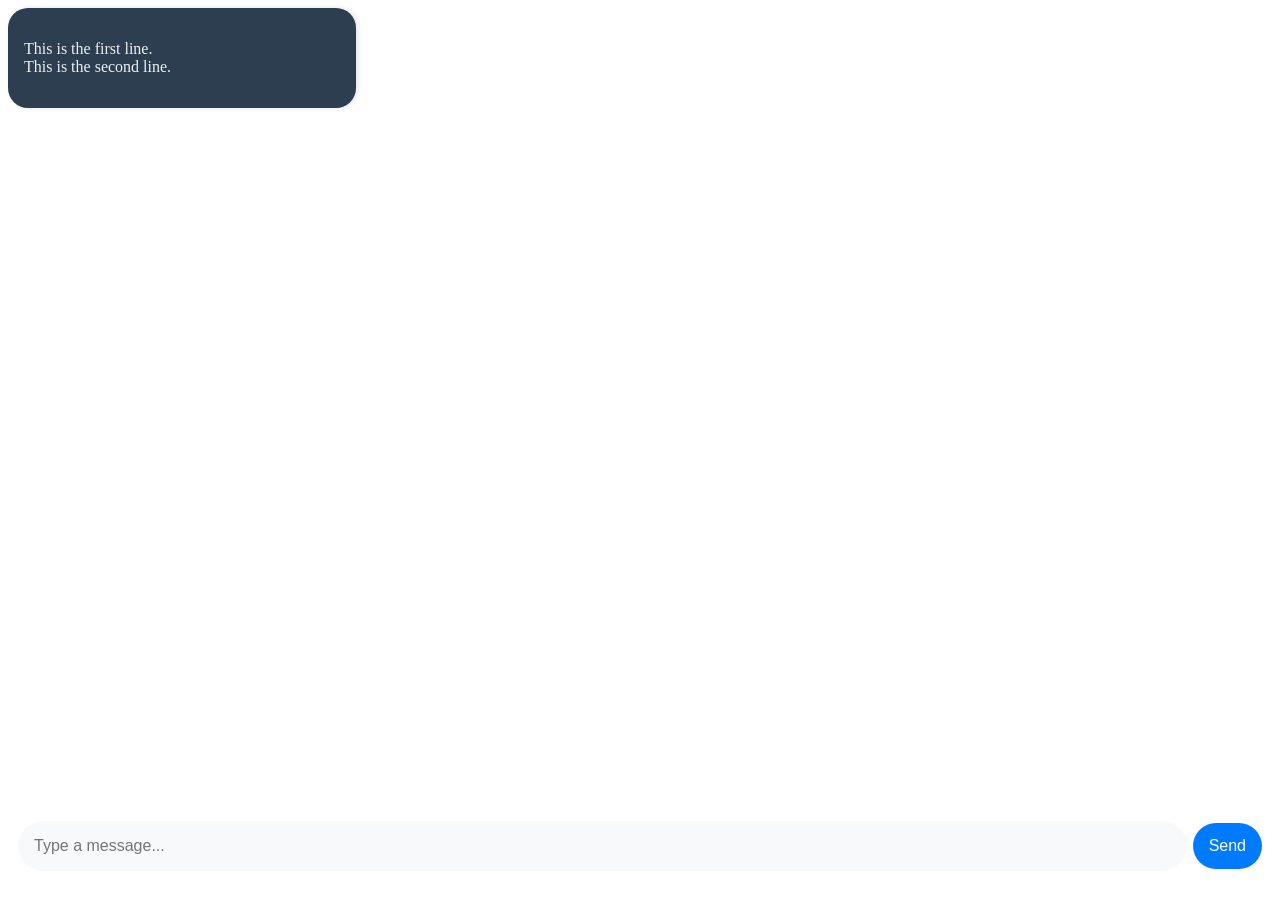
==== index.html @ 6c1fc05a "working version" ====
<!DOCTYPE html>
<html lang="en">
<head>
  <meta charset="UTF-8">
  <meta name="viewport" content="width=device-width, initial-scale=1.0">
  <link rel="stylesheet" href="style.css">
  <title>WebSocket Chat</title>
  <script src="sillyclient.js"></script>

</head>
<body>

  <div class="chat-container">

    <div class="chat-list">
        <p>This is the first line.<br>This is the second line.</p>
    </div>

    <div class="messages-container" id="messages"></div>

    <div class="message-input-container">
      <input type="text" id="messageInput" placeholder="Type a message...">
      <button id="sendButton">Send</button>
    </div>

  </div>
  

  <script src="main.js" defer></script>
   
</body>
</html>
---- style.css ----
/* Chat bubble styling */
 .chat-container {
  display: flex;
  flex-direction: column;
  height: 97vh;
}

.messages-container {
  flex-grow: 1;
  overflow-y: auto;
}

.message-container {
  display: flex;
  align-items: flex-start;
  margin: 10px;
}

.message-bubble {
  background-color: #f8f9fa;
  padding: 10px 16px;
  border-radius: 50px;
  max-width: 60%;
  word-wrap: break-word;
  box-shadow: 0 0 50px rgba(0, 0, 0, 0.05);
}

.sender-message-container {
  justify-content: flex-end;
}

.sender-message-bubble {
  background-color: #007bff;
  color: white;
}

.message-input-container {
  display: flex;
  align-items: center;
  padding: 10px;
  background-color: white;
}

.chat-list {
  width: 25%;
  background-color: #2c3e50;
  color: #ecf0f1;
  display: flex;
  flex-direction: column;
  padding: 1rem;
  overflow-y: auto;
  border-radius: 20px;
  box-shadow: 2px 0 5px rgba(0, 0, 0, 0.1);
}

.chat-list h2 {
  margin: 0 0 1rem 0;
  font-size: 1.5rem;
  border-bottom: 1px solid #34495e;
  padding-bottom: 0.5rem;
}
#messageInput {
  flex-grow: 1;
  margin-right: 6px;
  border: none;
  outline: none;
  border-radius: 50px;
  height: 30px;
  font-size: 16px;
  background-color: #f8f9fa;
  padding: 10px 16px 10px 16px;
}

#sendButton {
  background-color: #007bff;
  border-radius: 50px;
  outline: none;
  border: none;
  padding: 14px 16px 14px 16px;
  color: #fff;
  font-size: 16px;
  cursor: pointer;
}

#sendButton:hover{
  box-shadow: 0 0 50px rgba(0, 0, 0, 0.05);
}

#sendButton:active {
  background-color: #3b9aff;
}
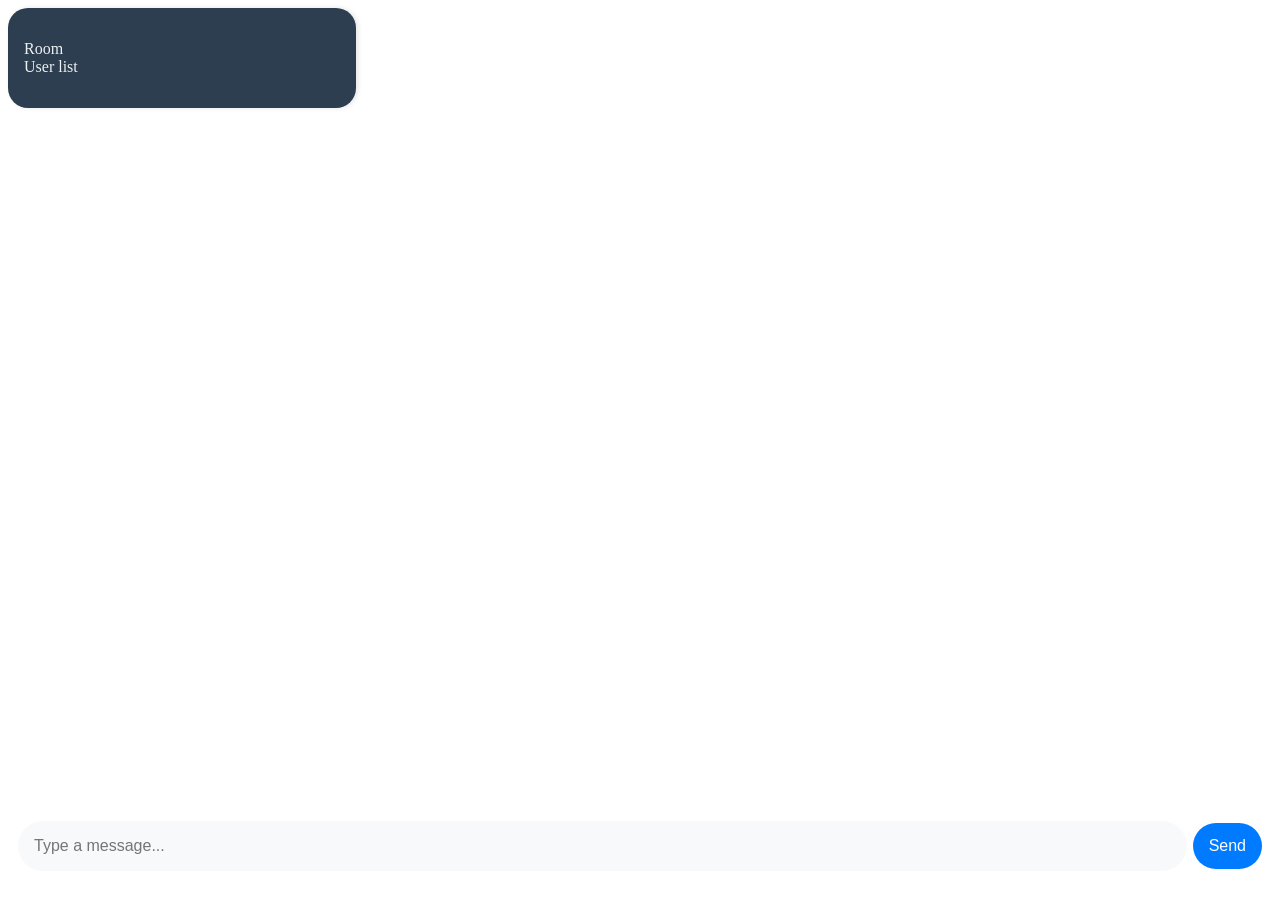
==== commit dbdb40ba: "ancora non funge" ====
--- a/index.html
+++ b/index.html
@@ -13,7 +13,7 @@
   <div class="chat-container">
 
     <div class="chat-list">
-        <p>This is the first line.<br>This is the second line.</p>
+        <p>Room<br>User list</p>
     </div>
 
     <div class="messages-container" id="messages"></div>
--- a/style.css
+++ b/style.css
@@ -1,8 +1,9 @@
- /* Chat bubble styling */
+ /* Chat styling */
  .chat-container {
   display: flex;
   flex-direction: column;
   height: 97vh;
+  /*background-color: #0a2541*/
 }
 
 .messages-container {
@@ -23,7 +24,18 @@
   max-width: 60%;
   word-wrap: break-word;
   box-shadow: 0 0 50px rgba(0, 0, 0, 0.05);
+  flex-direction: column;
 }
+
+.author-id {
+  font-size: 12px;
+  font-weight: bold;
+  color: #8309a5;
+  margin-top: 1px; 
+  margin-bottom: 3px;
+}
+
+
 
 .sender-message-container {
   justify-content: flex-end;
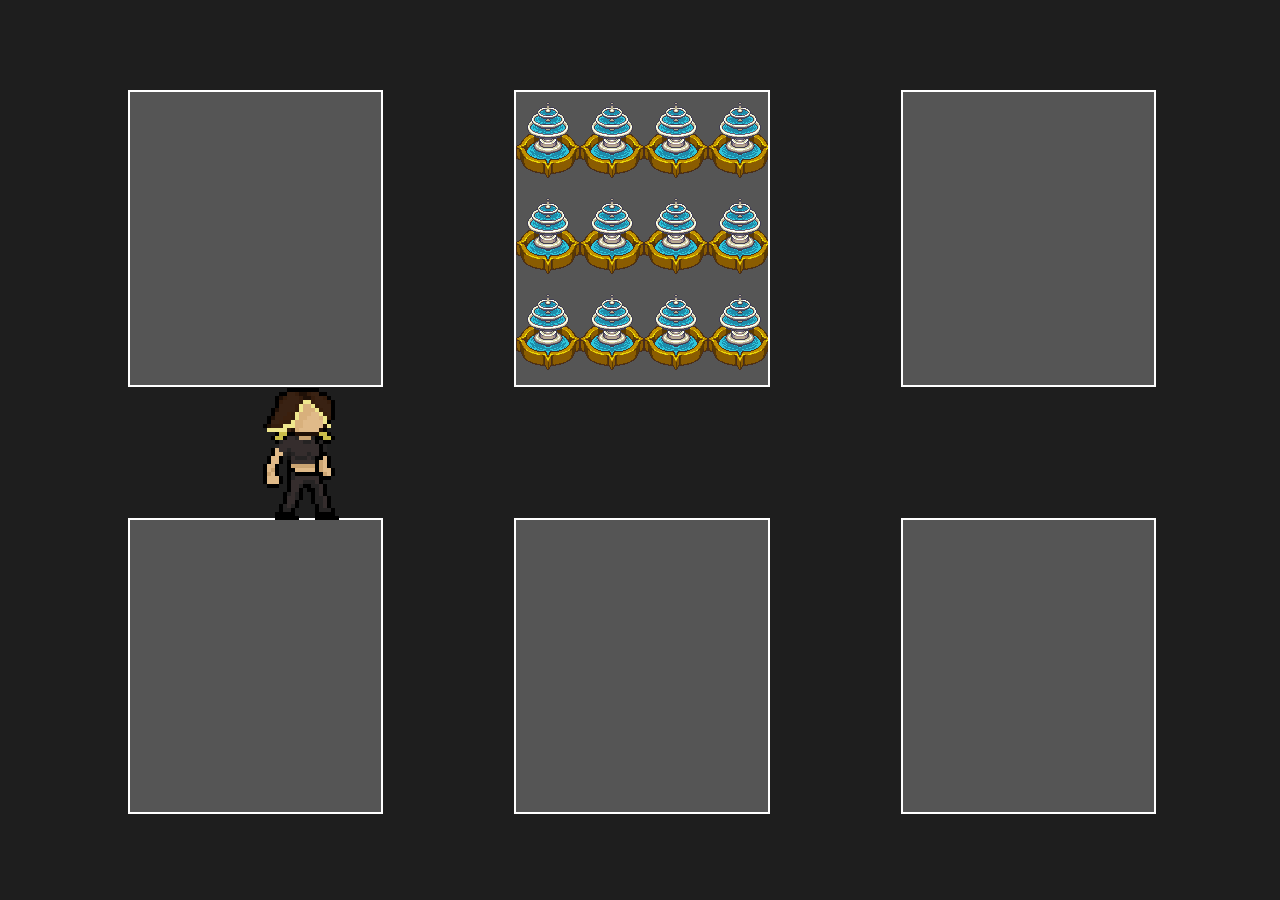
==== commit 1da2cf96: "first commit" ====
--- a/index.html
+++ b/index.html
@@ -1,32 +1,21 @@
 <!DOCTYPE html>
 <html lang="en">
 <head>
-  <meta charset="UTF-8">
-  <meta name="viewport" content="width=device-width, initial-scale=1.0">
-  <link rel="stylesheet" href="style.css">
-  <title>WebSocket Chat</title>
-  <script src="sillyclient.js"></script>
-
+    <meta charset="UTF-8">
+    <meta name="viewport" content="width=device-width, initial-scale=1.0">
+    <title>Pixel City</title>
+    <link rel="stylesheet" href="style.css">
 </head>
 <body>
-
-  <div class="chat-container">
-
-    <div class="chat-list">
-        <p>Room<br>User list</p>
+    <div class="city">
+        <div class="avatar" id="avatar"></div>
+        <div class="building" data-link="page1.html"></div>
+        <div class="building fountain" data-link="page2.html"></div>
+        <div class="building" data-link="page3.html"></div>
+        <div class="building" data-link="page4.html"></div>
+        <div class="building" data-link="page5.html"></div>
+        <div class="building" data-link="page6.html"></div>
     </div>
-
-    <div class="messages-container" id="messages"></div>
-
-    <div class="message-input-container">
-      <input type="text" id="messageInput" placeholder="Type a message...">
-      <button id="sendButton">Send</button>
-    </div>
-
-  </div>
-  
-
-  <script src="main.js" defer></script>
-   
+    <script src="main.js"></script>
 </body>
 </html>
--- a/style.css
+++ b/style.css
@@ -1,103 +1,64 @@
- /* Chat styling */
- .chat-container {
+body {
+  background-color: #1e1e1e;
   display: flex;
-  flex-direction: column;
-  height: 97vh;
-  /*background-color: #0a2541*/
+  justify-content: center;
+  align-items: center;
+  height: 100vh;
+  width: 100vw;
+  margin: 0;
+  overflow: hidden;
+}
+.city {
+  display: grid;
+  grid-template-columns: repeat(3, 1fr);
+  grid-template-rows: repeat(2, 1fr);
+  gap: 15vh;
+  width: 80vw;
+  height: 80vh;
+  position: relative;
+}
+.building {
+  width: 100%;
+  height: 100%;
+  background-color: #555;
+  display: flex;
+  justify-content: center;
+  align-items: center;
+  cursor: pointer;
+  border: 2px solid white;
 }
 
-.messages-container {
-  flex-grow: 1;
-  overflow-y: auto;
+.building.fountain {
+  background-image: url('WaterFountain.png'); 
+  background-size: 128px 96px; 
+  background-position: 0 0;
+  animation: fountainAnimation 1s steps(2) infinite; /* 4 frame nell'animazione */
 }
 
-.message-container {
-  display: flex;
-  align-items: flex-start;
-  margin: 10px;
+/* Animazione della fontana */
+@keyframes fountainAnimation {
+  from {background-position: 0 0;
+  }
+  to {
+    background-position: -128px 0; 
+  }
 }
 
-.message-bubble {
-  background-color: #f8f9fa;
-  padding: 10px 16px;
-  border-radius: 50px;
-  max-width: 60%;
-  word-wrap: break-word;
-  box-shadow: 0 0 50px rgba(0, 0, 0, 0.05);
-  flex-direction: column;
+.avatar {
+  width:180px;
+  height: 140px;
+  position: absolute;
+  left: 5%; /* Posizionamento sulla strada tra primo e quarto edificio */
+  top: 50%;
+  transform: translateY(-50%);
+  background-image: url('avatar.png');
+  background-size: 1024px 140px;
+  background-position: 0 0;
+  animation: idle 0.7s steps(4) infinite;
 }
 
-.author-id {
-  font-size: 12px;
-  font-weight: bold;
-  color: #8309a5;
-  margin-top: 1px; 
-  margin-bottom: 3px;
+@keyframes idle {
+  from { background-position: 0 0;    /* Primo frame */}
+  to { background-position: -1024px 0;  /* 4 frame x 24px (23px + 1px di spazio) = 96px */
+  }
 }
-
-
-
-.sender-message-container {
-  justify-content: flex-end;
-}
-
-.sender-message-bubble {
-  background-color: #007bff;
-  color: white;
-}
-
-.message-input-container {
-  display: flex;
-  align-items: center;
-  padding: 10px;
-  background-color: white;
-}
-
-.chat-list {
-  width: 25%;
-  background-color: #2c3e50;
-  color: #ecf0f1;
-  display: flex;
-  flex-direction: column;
-  padding: 1rem;
-  overflow-y: auto;
-  border-radius: 20px;
-  box-shadow: 2px 0 5px rgba(0, 0, 0, 0.1);
-}
-
-.chat-list h2 {
-  margin: 0 0 1rem 0;
-  font-size: 1.5rem;
-  border-bottom: 1px solid #34495e;
-  padding-bottom: 0.5rem;
-}
-#messageInput {
-  flex-grow: 1;
-  margin-right: 6px;
-  border: none;
-  outline: none;
-  border-radius: 50px;
-  height: 30px;
-  font-size: 16px;
-  background-color: #f8f9fa;
-  padding: 10px 16px 10px 16px;
-}
-
-#sendButton {
-  background-color: #007bff;
-  border-radius: 50px;
-  outline: none;
-  border: none;
-  padding: 14px 16px 14px 16px;
-  color: #fff;
-  font-size: 16px;
-  cursor: pointer;
-}
-
-#sendButton:hover{
-  box-shadow: 0 0 50px rgba(0, 0, 0, 0.05);
-}
-
-#sendButton:active {
-  background-color: #3b9aff;
-}
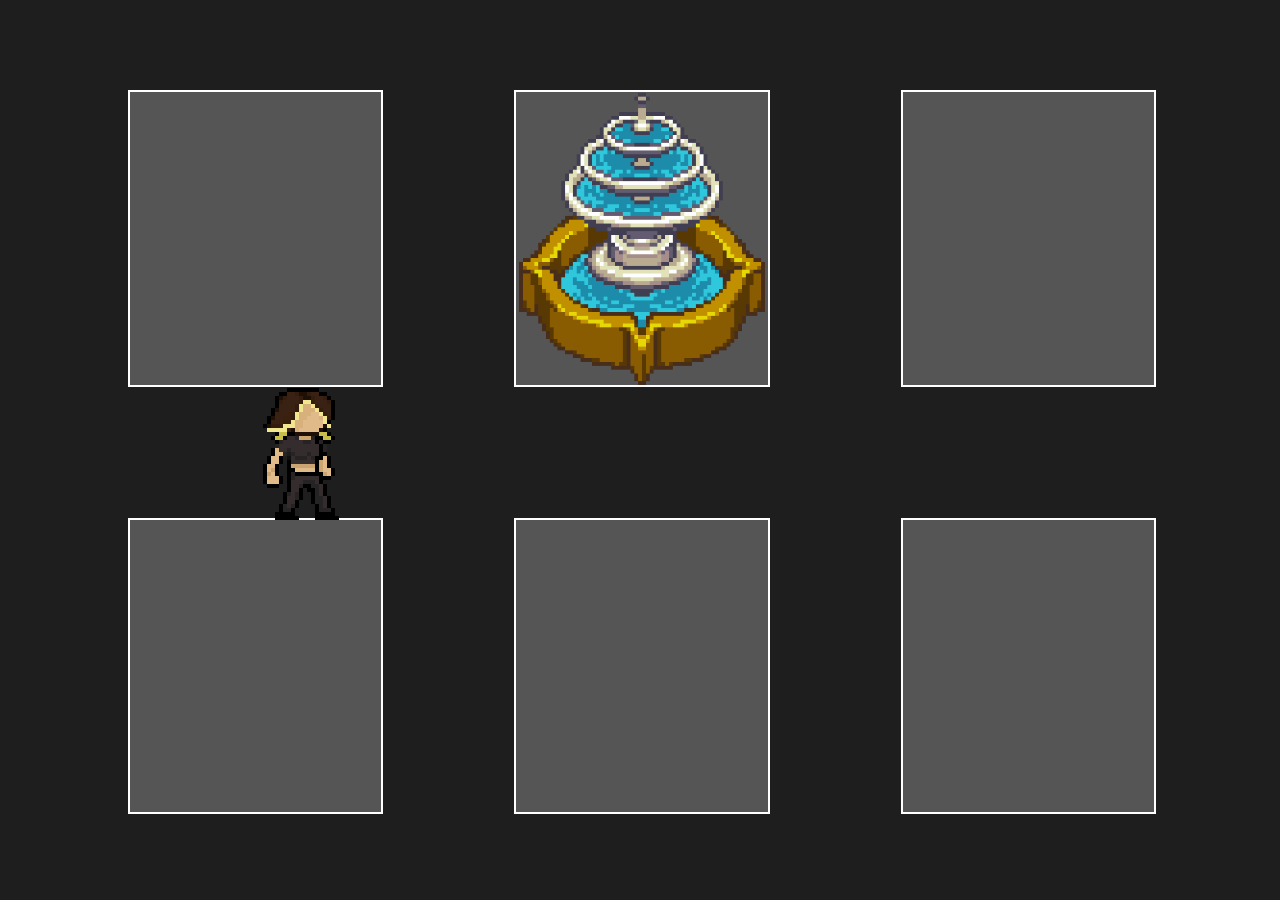
==== commit 47373e0a: "fontana" ====
--- a/index.html
+++ b/index.html
@@ -7,10 +7,13 @@
     <link rel="stylesheet" href="style.css">
 </head>
 <body>
+    <div class="road"></div>
     <div class="city">
         <div class="avatar" id="avatar"></div>
         <div class="building" data-link="page1.html"></div>
-        <div class="building fountain" data-link="page2.html"></div>
+        <div class="building fountain" data-link="page2.html">
+            <img src="WaterFountain.gif" alt="Fontana animata">
+        </div>
         <div class="building" data-link="page3.html"></div>
         <div class="building" data-link="page4.html"></div>
         <div class="building" data-link="page5.html"></div>
--- a/style.css
+++ b/style.css
@@ -16,6 +16,15 @@
   width: 80vw;
   height: 80vh;
   position: relative;
+  background-color: transparent;
+}
+.city::before {
+  position: absolute;
+  top: 0;
+  left: 0;
+  background-image: url('tile1_scaled.png'); /* Tileset per la strada */
+  background-size: 100% auto; /* La mattonella si adatta in larghezza e si ripete in altezza */
+  background-repeat: repeat; 
 }
 .building {
   width: 100%;
@@ -26,23 +35,27 @@
   align-items: center;
   cursor: pointer;
   border: 2px solid white;
+  min-height: 0;
+  
 }
 
 .building.fountain {
-  background-image: url('WaterFountain.png'); 
-  background-size: 128px 96px; 
-  background-position: 0 0;
-  animation: fountainAnimation 1s steps(2) infinite; /* 4 frame nell'animazione */
+  display: flex;
+  justify-content: center;
+  align-items: center;
+  width: 100%;
+  height: 100%;
+  overflow: visible; 
+  position: relative;
+ 
 }
 
-/* Animazione della fontana */
-@keyframes fountainAnimation {
-  from {background-position: 0 0;
-  }
-  to {
-    background-position: -128px 0; 
-  }
+.building.fountain img {
+  width: 100%; /* Occupa tutto lo spazio del contenitore */
+  height: 100%;
+  object-fit: contain; /* Adatta la GIF senza distorcerla */
 }
+
 
 .avatar {
   width:180px;
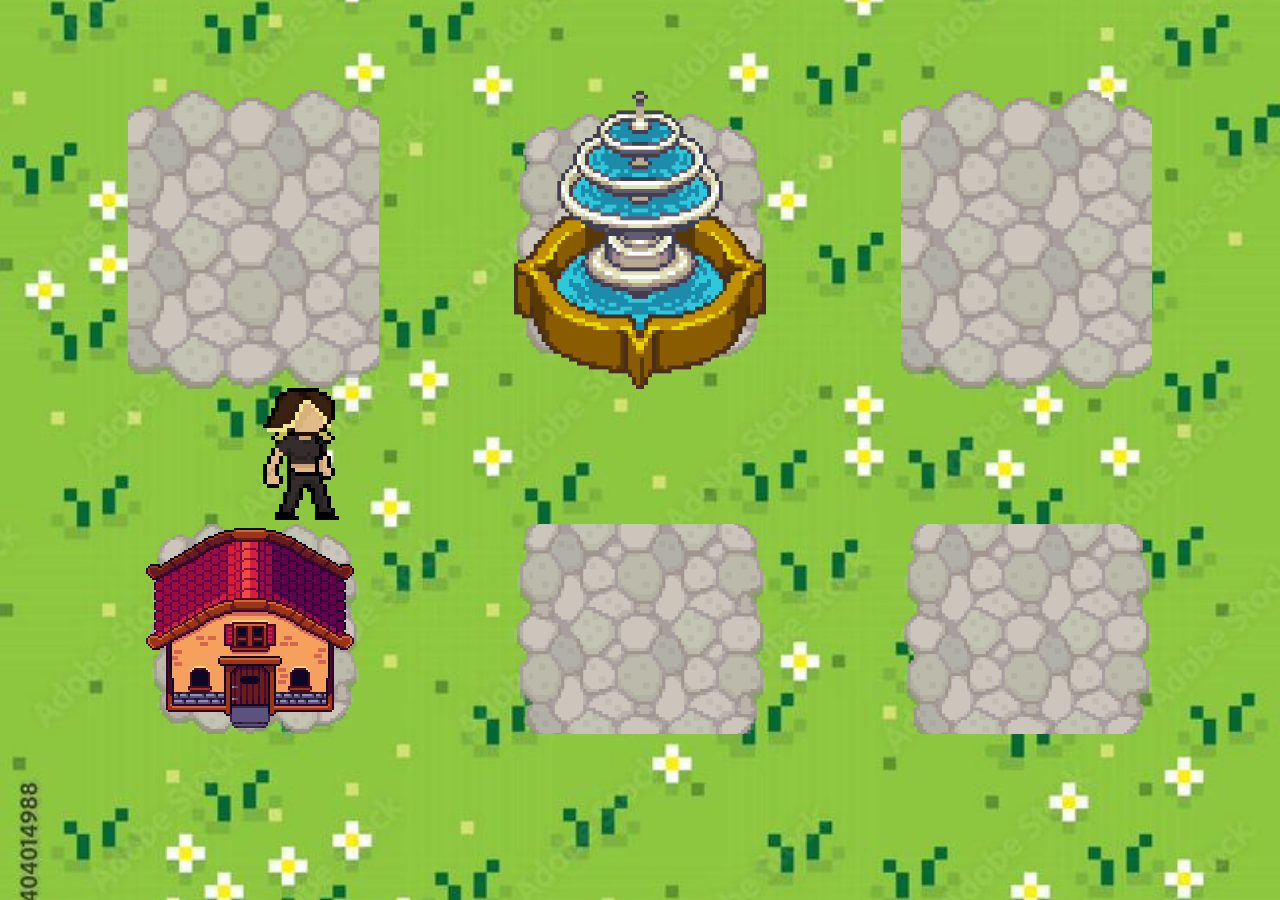
==== commit 4211789e: "added a pixelated house, hovering tiles and adjusted background tiles" ====
--- a/index.html
+++ b/index.html
@@ -15,6 +15,9 @@
             <img src="WaterFountain.gif" alt="Fontana animata">
         </div>
         <div class="building" data-link="page3.html"></div>
+        <div class="building house">
+            <img src="house.png" alt="house1">
+        </div>
         <div class="building" data-link="page4.html"></div>
         <div class="building" data-link="page5.html"></div>
         <div class="building" data-link="page6.html"></div>
--- a/style.css
+++ b/style.css
@@ -1,5 +1,7 @@
 body {
-  background-color: #1e1e1e;
+  background-image: url('something.png'); /* Main background image */
+  background-size: cover;
+  background-position: center;
   display: flex;
   justify-content: center;
   align-items: center;
@@ -18,60 +20,68 @@
   position: relative;
   background-color: transparent;
 }
-.city::before {
-  position: absolute;
-  top: 0;
-  left: 0;
-  background-image: url('tile1_scaled.png'); /* Tileset per la strada */
-  background-size: 100% auto; /* La mattonella si adatta in larghezza e si ripete in altezza */
-  background-repeat: repeat; 
-}
 .building {
   width: 100%;
   height: 100%;
-  background-color: #555;
+  background-image: url('tile1_scaled.png'); /* Building background image */
+  background-size: cover;
+  background-position: center;
   display: flex;
   justify-content: center;
   align-items: center;
-  cursor: pointer;
-  border: 2px solid white;
-  min-height: 0;
-  
+  position: relative; /* Required for z-index to work */
+  z-index: 1; /* Layer it above the body background */
 }
-
-.building.fountain {
+.building.house {
   display: flex;
   justify-content: center;
   align-items: center;
   width: 100%;
   height: 100%;
-  overflow: visible; 
+  overflow: visible;
   position: relative;
- 
+  background-size: contain;
+  background-repeat: no-repeat;
+  background-position: center;
 }
 
+.building.fountain {
+display: flex;
+justify-content: center;
+align-items: center;
+width: 100%;
+height: 100%;
+overflow: visible; 
+position: relative;
+background-size: contain;
+background-repeat: no-repeat;
+background-position: center;
+}
+.building:hover {
+  transform: scale(1.1); /* Increase size on hover */
+  transition: transform 0.3s ease-in-out; /* Smooth animation */
+}
 .building.fountain img {
   width: 100%; /* Occupa tutto lo spazio del contenitore */
   height: 100%;
   object-fit: contain; /* Adatta la GIF senza distorcerla */
 }
 
-
 .avatar {
-  width:180px;
+  width: 180px;
   height: 140px;
   position: absolute;
-  left: 5%; /* Posizionamento sulla strada tra primo e quarto edificio */
+  left: 5%; /* Positioned between the first and fourth buildings */
   top: 50%;
   transform: translateY(-50%);
-  background-image: url('avatar.png');
+  background-image: url('avatar.png'); /* Avatar sprite */
   background-size: 1024px 140px;
   background-position: 0 0;
   animation: idle 0.7s steps(4) infinite;
+  z-index: 2; /* Ensures avatar appears above the building background */
 }
 
 @keyframes idle {
-  from { background-position: 0 0;    /* Primo frame */}
-  to { background-position: -1024px 0;  /* 4 frame x 24px (23px + 1px di spazio) = 96px */
-  }
-}
+  from { background-position: 0 0; }
+  to { background-position: -1024px 0; }
+}
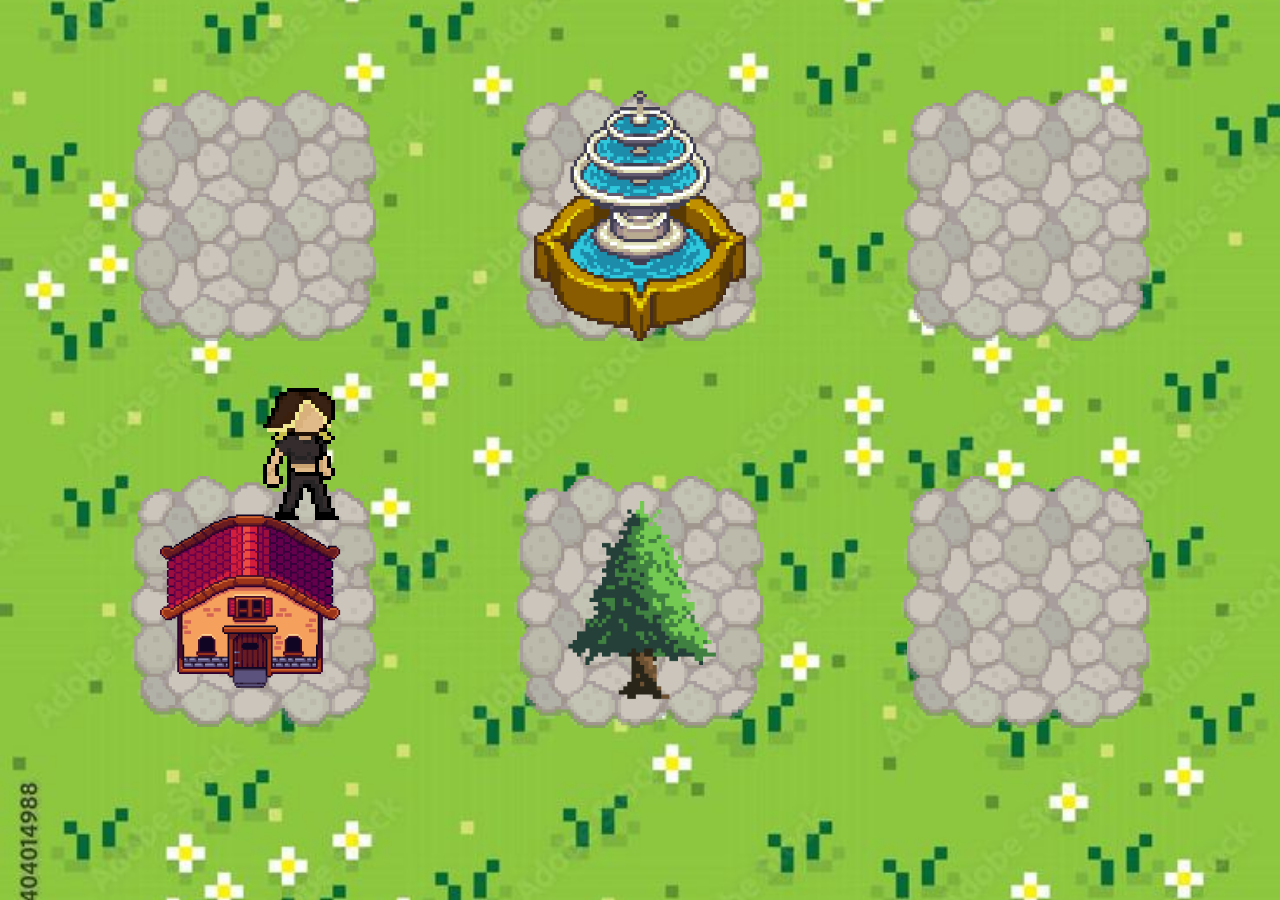
==== commit 17913aad: "tree and some cleaned css" ====
--- a/index.html
+++ b/index.html
@@ -18,7 +18,9 @@
         <div class="building house">
             <img src="house.png" alt="house1">
         </div>
-        <div class="building" data-link="page4.html"></div>
+        <div class="building tree" data-link="page4.html">
+            <img src="tree.png" alt="tree">
+        </div>
         <div class="building" data-link="page5.html"></div>
         <div class="building" data-link="page6.html"></div>
     </div>
--- a/style.css
+++ b/style.css
@@ -32,31 +32,29 @@
   position: relative; /* Required for z-index to work */
   z-index: 1; /* Layer it above the body background */
 }
-.building.house {
+.building.house,
+.building.fountain,
+.building.tree {
   display: flex;
   justify-content: center;
   align-items: center;
-  width: 100%;
-  height: 100%;
-  overflow: visible;
   position: relative;
   background-size: contain;
   background-repeat: no-repeat;
   background-position: center;
+  max-width: 100%;
+  max-height: 100%;
+  aspect-ratio: 1 / 1; /* Ensures proportionate scaling */
+}
+/* Specific styles for images inside buildings */
+.building.fountain img,
+.building.house img,
+.building.tree img {
+  width: 80%; /* Adjusted for proportional scaling */
+  height: 80%;
+  object-fit: contain; /* Keeps images inside without distortion */
 }
 
-.building.fountain {
-display: flex;
-justify-content: center;
-align-items: center;
-width: 100%;
-height: 100%;
-overflow: visible; 
-position: relative;
-background-size: contain;
-background-repeat: no-repeat;
-background-position: center;
-}
 .building:hover {
   transform: scale(1.1); /* Increase size on hover */
   transition: transform 0.3s ease-in-out; /* Smooth animation */
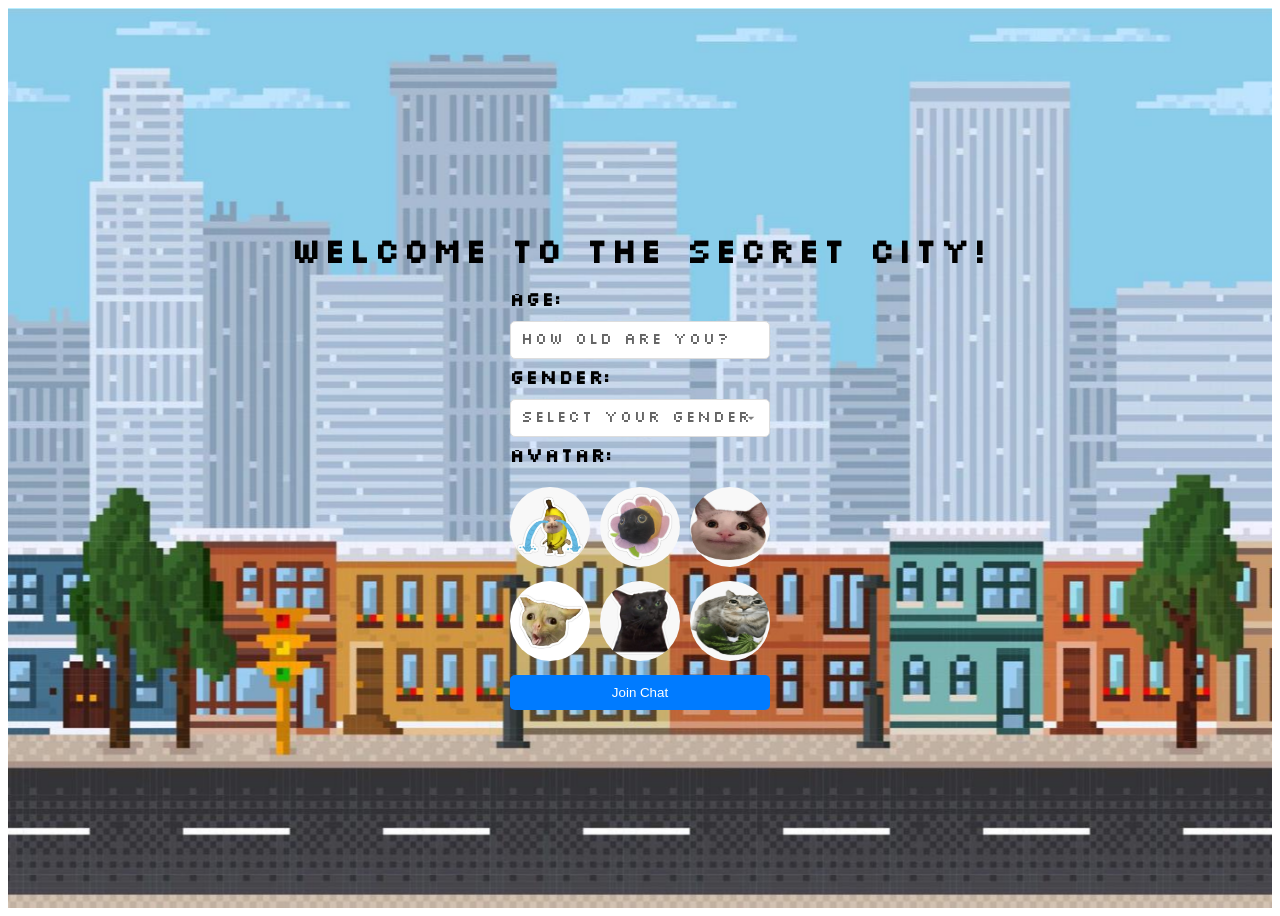
==== commit ce8d6b69: "login page working TODO: change avatars" ====
--- a/index.html
+++ b/index.html
@@ -7,20 +7,54 @@
     <link rel="stylesheet" href="style.css">
 </head>
 <body>
-    <div class="road"></div>
-    <div class="city">
+  <div id="loginScreen" class="login-screen">
+    <h2>Welcome to the secret city!</h2>
+    <form id="loginForm">
+      <label class="label" for="age">Age:</label>
+      <input type="number" id="age" min="1" max="120" required placeholder="How old are you?">
+      
+      <label class="label" for="gender">Gender:</label>
+        <select id="gender" required>
+          <option value="" disabled selected>Select your gender</option>
+          <option value="Male">Male</option>
+          <option value="Female">Female</option>
+          <option value="Non-binary">Non-binary</option>
+          <option value="Prefer not to say">Prefer not to say</option>
+        </select>
+
+          <label class="label" for="pic">Avatar:</label>
+          <div id="picSelection" class="pic-selection">
+            <div class="pic" onclick="selectAvatar('img/avatar1.jpg', event)">
+              <img src="img/avatar1.jpg" alt="Avatar 1">
+            </div>
+            <div class="pic" onclick="selectAvatar('img/avatar2.jpg', event)">
+              <img src="img/avatar2.jpg" alt="Avatar 2">
+            </div>
+            <div class="pic" onclick="selectAvatar('img/avatar3.jpg', event)">
+              <img src="img/avatar3.jpg" alt="Avatar 3">
+            </div>
+            <div class="pic" onclick="selectAvatar('img/avatar4.jpg', event)">
+              <img src="img/avatar4.jpg" alt="Avatar 4">
+            </div>
+            <div class="pic" onclick="selectAvatar('img/avatar5.jpg', event)">
+              <img src="img/avatar5.jpg" alt="Avatar 5">
+            </div>
+            <div class="pic" onclick="selectAvatar('img/avatar6.jpg', event)">
+              <img src="img/avatar6.jpg" alt="Avatar 6">
+            </div>
+          </div>
+          <button type="submit">Join Chat</button>
+        </form>
+    </div>
+
+    <div class="city" id="city" style="display: none;">
         <div class="avatar" id="avatar"></div>
         <div class="building" data-link="page1.html"></div>
         <div class="building fountain" data-link="page2.html">
-            <img src="WaterFountain.gif" alt="Fontana animata">
+            <img src="img/WaterFountain.gif" alt="Fontana animata">
         </div>
         <div class="building" data-link="page3.html"></div>
-        <div class="building house">
-            <img src="house.png" alt="house1">
-        </div>
-        <div class="building tree" data-link="page4.html">
-            <img src="tree.png" alt="tree">
-        </div>
+        <div class="building" data-link="page4.html"></div>
         <div class="building" data-link="page5.html"></div>
         <div class="building" data-link="page6.html"></div>
     </div>
--- a/style.css
+++ b/style.css
@@ -1,15 +1,117 @@
+@font-face {
+  font-family: "Silkscreen";
+  src: url(fonts/silkscreen/slkscre.ttf);
+}
+
+
 body {
-  background-image: url('something.png'); /* Main background image */
-  background-size: cover;
-  background-position: center;
+  font-family: "Silkscreen";
+}
+
+ /*Login */
+ #loginScreen {
   display: flex;
+  flex-direction: column;
   justify-content: center;
   align-items: center;
   height: 100vh;
-  width: 100vw;
-  margin: 0;
-  overflow: hidden;
+  background: url(img/cityscape.jpg);
+  background-size: cover;
+  background-position: center;
+  background-repeat: no-repeat;
 }
+
+#loginScreen h2 {
+  font-size: 35px;
+  margin-bottom: 20px;
+}
+
+.label{
+  font-size: 20px;
+  font-weight: bold;
+}
+
+#loginForm {
+  display: flex;
+  flex-direction: column;
+  gap: 10px;
+}
+
+#loginForm input,
+#loginForm select {
+  padding: 10px;
+  font-size: 16px;
+  border: 1px solid #ddd;
+  border-radius: 5px;
+  font-family: "Silkscreen";
+}
+
+#loginForm input::placeholder,
+#loginForm select {
+  color: #666666; /* Colore del testo segnaposto */
+}
+#loginForm button {
+  padding: 10px 20px;
+  background-color: #007BFF;
+  color: white;
+  border: none;
+  border-radius: 5px;
+  cursor: pointer;
+}
+
+#loginForm button:hover {
+  background-color: #0056b3;
+}
+#loginForm select {
+  padding: 10px;
+  font-size: 16px;
+  border: 1px solid #ddd;
+  border-radius: 5px;
+  font-family: "Silkscreen";
+  background-color: white;
+  cursor: pointer;
+  appearance: none; /* Removes the default arrow icon */
+  background-image: url('data:image/svg+xml;charset=UTF-8,<svg xmlns="http://www.w3.org/2000/svg" viewBox="0 0 24 24" fill="gray"><path d="M7 10l5 5 5-5H7z"/></svg>');
+  background-repeat: no-repeat;
+  background-position: right 10px center;
+  background-size: 16px;
+}
+
+#loginForm select:focus {
+  border-color: #007BFF;
+  background-color: rgba(255, 255, 255, 1);
+  outline: none;
+  box-shadow: 0 0 5px rgba(0, 123, 255, 0.5);
+}
+
+#loginForm select option {
+  color: #000; /* Colore delle opzioni selezionabili */
+}
+
+#loginForm select:valid {
+  color: #000; /* Colore scuro quando un’opzione valida è selezionata */
+}
+
+.pic-selection {
+  display: grid;
+  grid-template-columns: repeat(3, 1fr); /* 3 colonne */
+  gap: 10px;
+  margin-top: 10px;
+}
+
+.pic img {
+  width: 80px;
+  height: 80px;
+  border-radius: 50%;
+  cursor: pointer;
+  transition: transform 0.2s ease;
+  box-sizing: border-box;
+  }
+
+.pic img:hover {
+  transform: scale(1.1);
+}
+
 .city {
   display: grid;
   grid-template-columns: repeat(3, 1fr);
@@ -20,44 +122,37 @@
   position: relative;
   background-color: transparent;
 }
+.city::before {
+  position: absolute;
+  top: 0;
+  left: 0;
+  background-image: url('tile1_scaled.png'); /* Tileset per la strada */
+  background-size: 100% auto; /* La mattonella si adatta in larghezza e si ripete in altezza */
+  background-repeat: repeat; 
+}
 .building {
   width: 100%;
   height: 100%;
-  background-image: url('tile1_scaled.png'); /* Building background image */
+  background-image: url('Subject.png'); /* Building background image */
   background-size: cover;
   background-position: center;
   display: flex;
   justify-content: center;
   align-items: center;
+  min-height: 0;
   position: relative; /* Required for z-index to work */
   z-index: 1; /* Layer it above the body background */
 }
-.building.house,
-.building.fountain,
-.building.tree {
-  display: flex;
-  justify-content: center;
-  align-items: center;
-  position: relative;
-  background-size: contain;
-  background-repeat: no-repeat;
-  background-position: center;
-  max-width: 100%;
-  max-height: 100%;
-  aspect-ratio: 1 / 1; /* Ensures proportionate scaling */
-}
-/* Specific styles for images inside buildings */
-.building.fountain img,
-.building.house img,
-.building.tree img {
-  width: 80%; /* Adjusted for proportional scaling */
-  height: 80%;
-  object-fit: contain; /* Keeps images inside without distortion */
-}
 
-.building:hover {
-  transform: scale(1.1); /* Increase size on hover */
-  transition: transform 0.3s ease-in-out; /* Smooth animation */
+.building.fountain {
+display: flex;
+justify-content: center;
+align-items: center;
+width: 100%;
+height: 100%;
+overflow: visible; 
+position: relative;
+
 }
 .building.fountain img {
   width: 100%; /* Occupa tutto lo spazio del contenitore */
@@ -72,7 +167,7 @@
   left: 5%; /* Positioned between the first and fourth buildings */
   top: 50%;
   transform: translateY(-50%);
-  background-image: url('avatar.png'); /* Avatar sprite */
+  background-image: url('img/avatar.png'); /* Avatar sprite */
   background-size: 1024px 140px;
   background-position: 0 0;
   animation: idle 0.7s steps(4) infinite;
